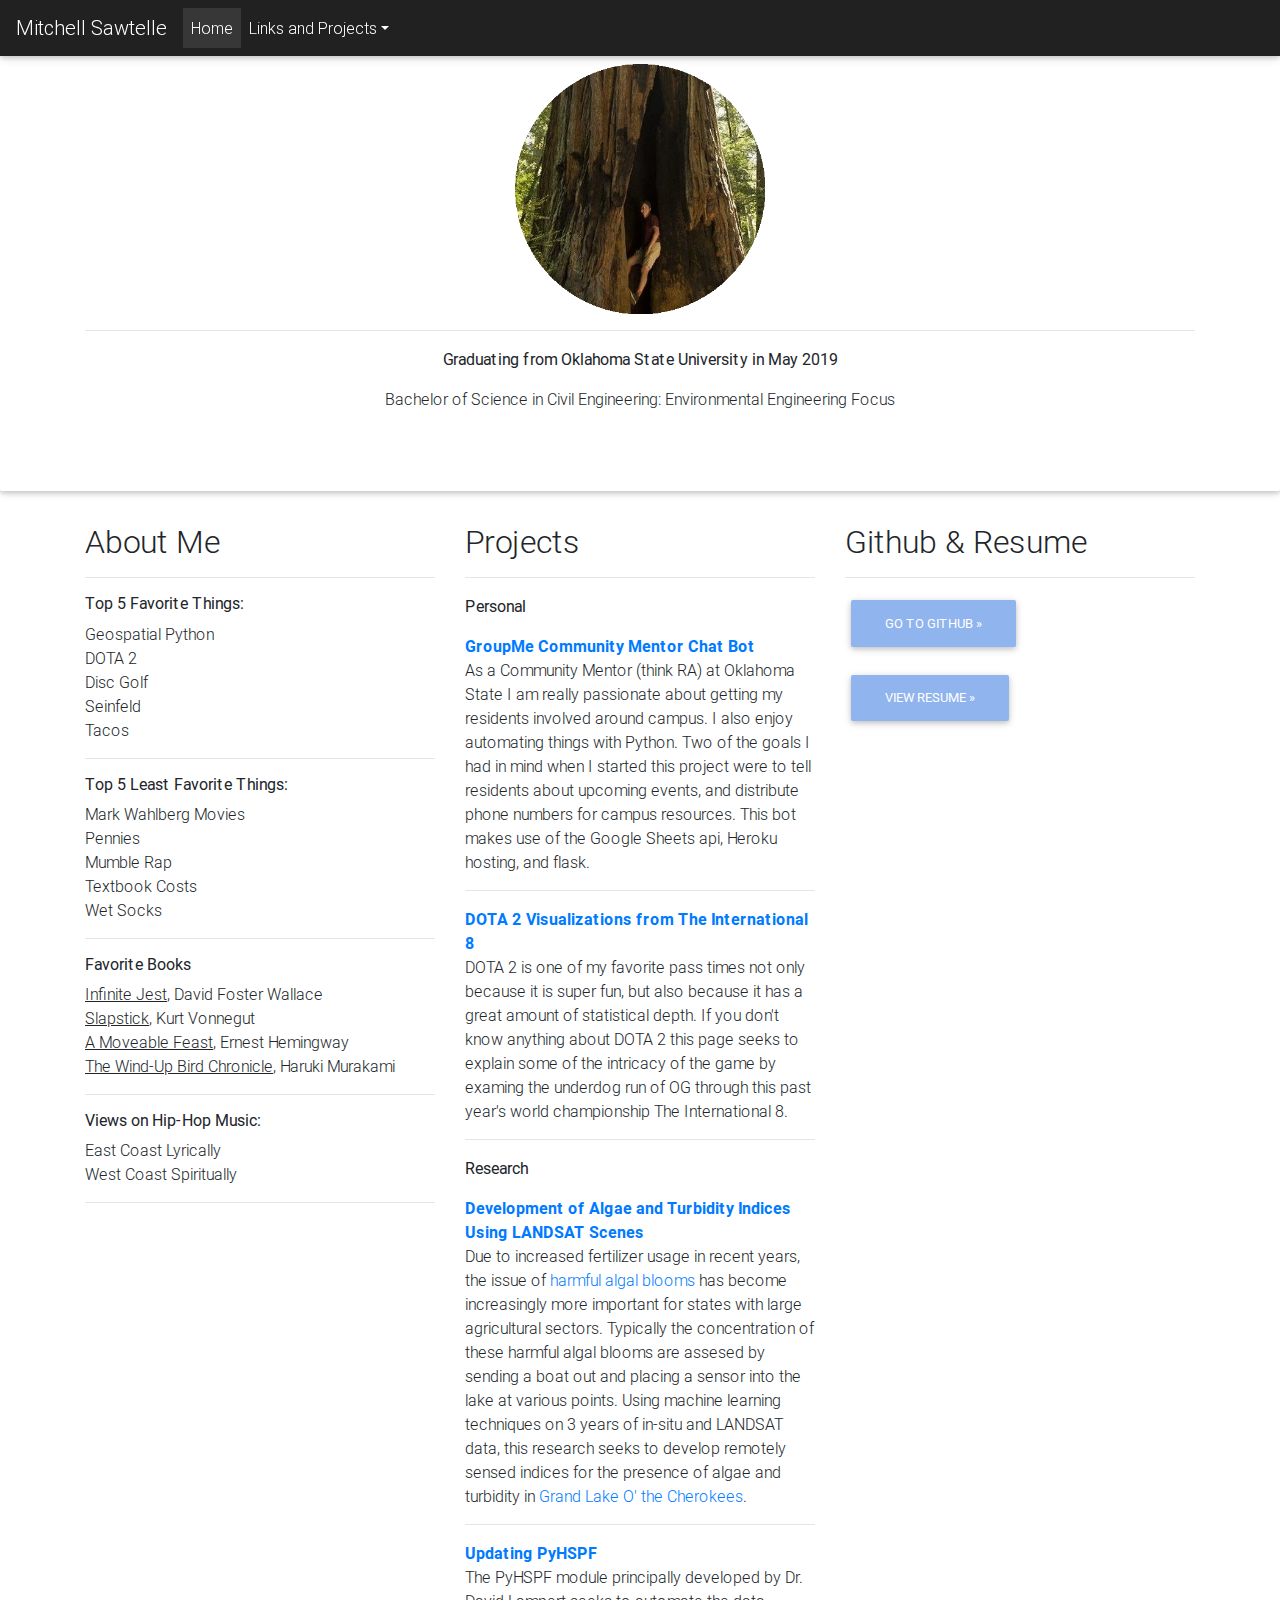
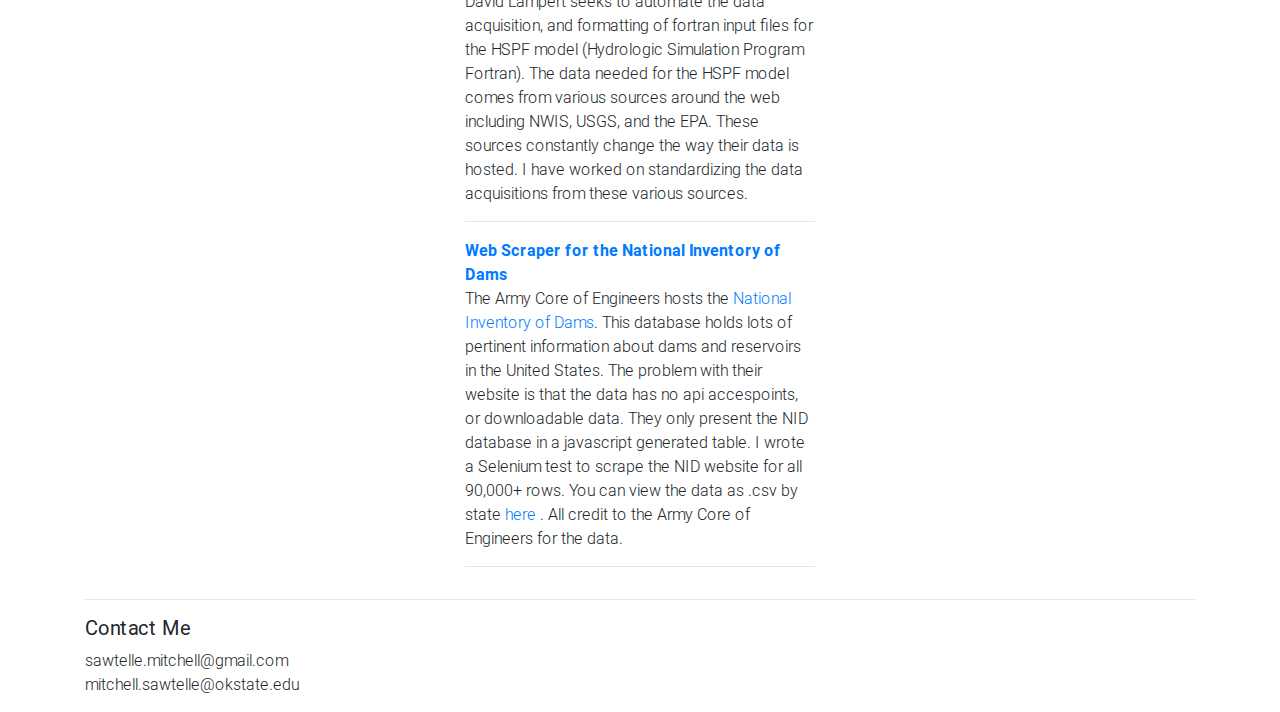
==== templates/index.html @ 16decd2f "added resume template" ====
<!DOCTYPE html>
<html lang="en">

<head>
  <meta charset="utf-8">
  <meta name="viewport" content="width=device-width, initial-scale=1, shrink-to-fit=no">
  <meta http-equiv="x-ua-compatible" content="ie=edge">
  <title>Mitchell Sawtelle Personal Site</title>
  <!-- Font Awesome -->
  <link rel="stylesheet" href="https://maxcdn.bootstrapcdn.com/font-awesome/4.7.0/css/font-awesome.min.css">
  <!-- Bootstrap core CSS -->
  <link href="../static/css/bootstrap.min.css" rel="stylesheet">
  <!-- Material Design Bootstrap -->
  <link href="../static/css/mdb.min.css" rel="stylesheet">
  <!-- Your custom styles (optional) -->
  <link rel="stylesheet" href="https://fonts.googleapis.com/css?family=Lora">
  <link rel="stylesheet" href="../static/css/style.css">
  <link rel="stylesheet" href="../static/css/animate.css">
</head>

<body>
  <nav class="navbar navbar-expand-md navbar-dark fixed-top bg-dark">
    <a class="navbar-brand" href="www.mitchellsawtelle.site">Mitchell Sawtelle</a>
    <button class="navbar-toggler" type="button" data-toggle="collapse" data-target="#navbarsExampleDefault" aria-controls="navbarsExampleDefault" aria-expanded="false" aria-label="Toggle navigation">
    <span class="navbar-toggler-icon"></span>
    </button>
    <div class="collapse navbar-collapse" id="navbarsExampleDefault">
      <ul class="navbar-nav mr-auto">
        <li class="nav-item active">
          <a class="nav-link" href="#">Home<span class="sr-only">(current)</span></a>
        </li>
        <li class="nav-item dropdown">
          <a class="nav-link dropdown-toggle" id="dropdown01" data-toggle="dropdown" aria-haspopup="true" aria-expanded="false">Links and Projects</a>
          <div class="dropdown-menu" aria-labelledby="dropdown01">
            <a class="dropdown-item" href="#">Github & Resume</a>
            <a class="dropdown-item" href="#">Personal Projects</a>
            <a class="dropdown-item" href="#">Research Projects</a>
            <a class="dropdown-item" href="gallery.html">Personal Photo Gallery</a>
          </div>
        </li>
      </ul>
    </div>
  </nav>
  <main role="main">
    <div class="jumbotron">
      <div class="container">
        <img class="wow fadeInUp rounded mx-auto d-block"src="../static/img/profile_pic/profile_pic.gif" alt="profile_pic" width="250" height="250">
        <hr>
        <p class='text-center'><strong>Graduating from Oklahoma State University in May 2019</strong></p>
        <p class="text-center">Bachelor of Science in Civil Engineering: Environmental Engineering Focus</p>
      </div>
    </div>

    <div class="container">
      <!-- Example row of columns -->
      <div class="row">
        <div class="col-md-4">
          <h2>About Me</h2>
          <hr>
          <h6><strong>Top 5 Favorite Things:</strong></h6>
          <ul class="list-unstyled">
            <li>Geospatial Python</li>
            <li>DOTA 2</li>
            <li>Disc Golf</li>
            <li>Seinfeld</li>
            <li>Tacos</li>
          </ul>
          <hr>
          <h6><strong>Top 5 Least Favorite Things:</strong></h6>
          <ul class="list-unstyled">
            <li>Mark Wahlberg Movies</li>
            <li>Pennies</li>
            <li>Mumble Rap</li>
            <li>Textbook Costs</li>
            <li>Wet Socks</li>
          </ul>
          <hr>
          <h6><strong>Favorite Books</strong></h6>
          <ul class="list-unstyled">
            <li><u>Infinite Jest</u>, David Foster Wallace</li>
            <li><u>Slapstick</u>, Kurt Vonnegut</li>
            <li><u>A Moveable Feast</u>, Ernest Hemingway</li>
            <li><u>The Wind-Up Bird Chronicle</u>, Haruki Murakami</li>
            <li></li>
          </ul>
          <hr>
          <h6><strong>Views on Hip-Hop Music:</strong></h6>
          <ul class="list-unstyled">
            <li>East Coast Lyrically<br>West Coast Spiritually</li>
          </ul>
          <hr>
        </div>
        <div class="col-md-4">
          <h2>Projects</h2>
          <hr>
          <p><strong>Personal</strong></p>
          <dl class="list-unstyled">
            <dt><a href="https://github.com/Msawtelle/GroupMe-Community-Mentor-Chat-Bot">GroupMe Community Mentor Chat Bot</a></dt>
            <dd>As a Community Mentor (think RA) at Oklahoma State I am really passionate about getting my residents involved around campus. I also enjoy automating things with Python.
                Two of the goals I had in mind when I started this project were to tell residents about upcoming events, and distribute phone numbers for campus resources. This bot makes use of
                the Google Sheets api, Heroku hosting, and flask.
            </dd><hr>
            <dt> <a href="dota2.html">DOTA 2 Visualizations from The International 8</a></dt>
            <dd>DOTA 2 is one of my favorite pass times not only because it is super fun, but also because it has a great amount
                of statistical depth. If you don't know anything about DOTA 2 this page seeks to explain some of the intricacy of the game by examing
                the underdog run of OG through this past year's world championship The International 8.
            </dd><hr>
          </dl>
          <p><strong>Research</strong></p>
          <dl class="list-unstyled">
            <dt><a href="algae.html">Development of Algae and Turbidity Indices Using LANDSAT Scenes</a></dt>
            <dd>Due to increased fertilizer usage in recent years, the issue of <a href="https://oceanservice.noaa.gov/hazards/hab/">harmful algal blooms </a>has become
                increasingly more important for states with large agricultural sectors. Typically the concentration of these harmful
                algal blooms are assesed by sending a boat out and placing a sensor into the lake at various points. Using machine learning techniques on 3 years of in-situ and LANDSAT data, this research seeks to develop remotely sensed indices for the presence of algae and turbidity in <a href="https://www.grandlake.com/information">Grand Lake O' the Cherokees</a>.</dd><hr>
            <dt><a href="https://github.com/EnvironmentalSoftware/PyHSPF">Updating PyHSPF</a></dt>
            <dd>The PyHSPF module principally developed by Dr. David Lampert seeks to automate the data acquisition, and formatting of fortran input files for the HSPF model (Hydrologic Simulation Program Fortran). The data needed for the HSPF model comes from various sources around the web including NWIS, USGS, and the EPA. These sources constantly change the way their data is hosted. I have worked on standardizing the data acquisitions from these various sources.</dd><hr>
            <dt><a href="#">Web Scraper for the National Inventory of Dams</a></dt>
            <dd>The Army Core of Engineers hosts the <a href="http://nid.usace.army.mil/cm_apex/f?p=838:12">National Inventory of Dams</a>. This database holds lots of pertinent information about dams and reservoirs in the United States. The problem with their website is that the data has no api accespoints, or downloadable data. They only present the NID database in a javascript generated table. I wrote a Selenium test to scrape the NID website for all 90,000+ rows. You can view the data as .csv by state <a href="#">here</a> . All credit to the Army Core of Engineers for the data.</dd><hr>
          </dl>
        </div>
        <div class="col-md-4">
          <h2>Github & Resume</h2>
          <hr>
          <p><a class="btn btn-secondary" href="#" role="button">Go to Github &raquo;</a></p>
          <p><a class="btn btn-secondary" href="/resume.html" role="button">View Resume &raquo;</a></p>
        </div>
      </div>
      <hr>

    </div> <!-- /container -->

  </main>
  <footer>
    <div class="container">
      <div class="row">
        <div class="col-md-4">
          <h5><strong>Contact Me</strong></h5>
          <ul class="list-unstyled">
            <li>sawtelle.mitchell@gmail.com</li>
            <li>mitchell.sawtelle@okstate.edu</li>
          </ul>

        </div>

      </div>

    </div>
  </footer>

  <!-- Bootstrap core JavaScript
  ================================================== -->
  <!-- Placed at the end of the document so the pages load faster -->
  <script src="https://code.jquery.com/jquery-3.3.1.slim.min.js" integrity="sha384-q8i/X+965DzO0rT7abK41JStQIAqVgRVzpbzo5smXKp4YfRvH+8abtTE1Pi6jizo" crossorigin="anonymous"></script>
  <script>window.jQuery || document.write('<script src="../../../../assets/js/vendor/jquery-slim.min.js"><\/script>')</script>
  <script src="../../../../assets/js/vendor/popper.min.js"></script>
  <script src="../../../../dist/js/bootstrap-material-design.min.js"></script>
  <!-- JQuery -->
  <!-- SCRIPTS -->
  <script type="text/javascript" src="../static/js/jquery-3.3.1.min.js"></script>
  <!-- Bootstrap tooltips -->
  <script type="text/javascript" src="../static/js/popper.min.js"></script>
  <!-- Bootstrap core JavaScript -->
  <script type="text/javascript" src="../static/js/bootstrap.min.js"></script>
  <!-- MDB core JavaScript -->
  <script type="text/javascript" src="../static/js/mdb.min.js"></script>
  <script type="text/javascript" src="../static/js/wow.min.js"></script>
  <script>new WOW().init();</script>
</body>

</html>
---- static/css/style.css ----
.jumbotron{
 background-image: url(‘../img/background.png’);
 background-size: cover;
 background-repeat: no-repeat;
}
.btn,.btn-secondary,.btn-primary, .btn-primary:hover, .btn-primary:active, .btn-primary:visited {
    background-color: #90b4ed !important;
}
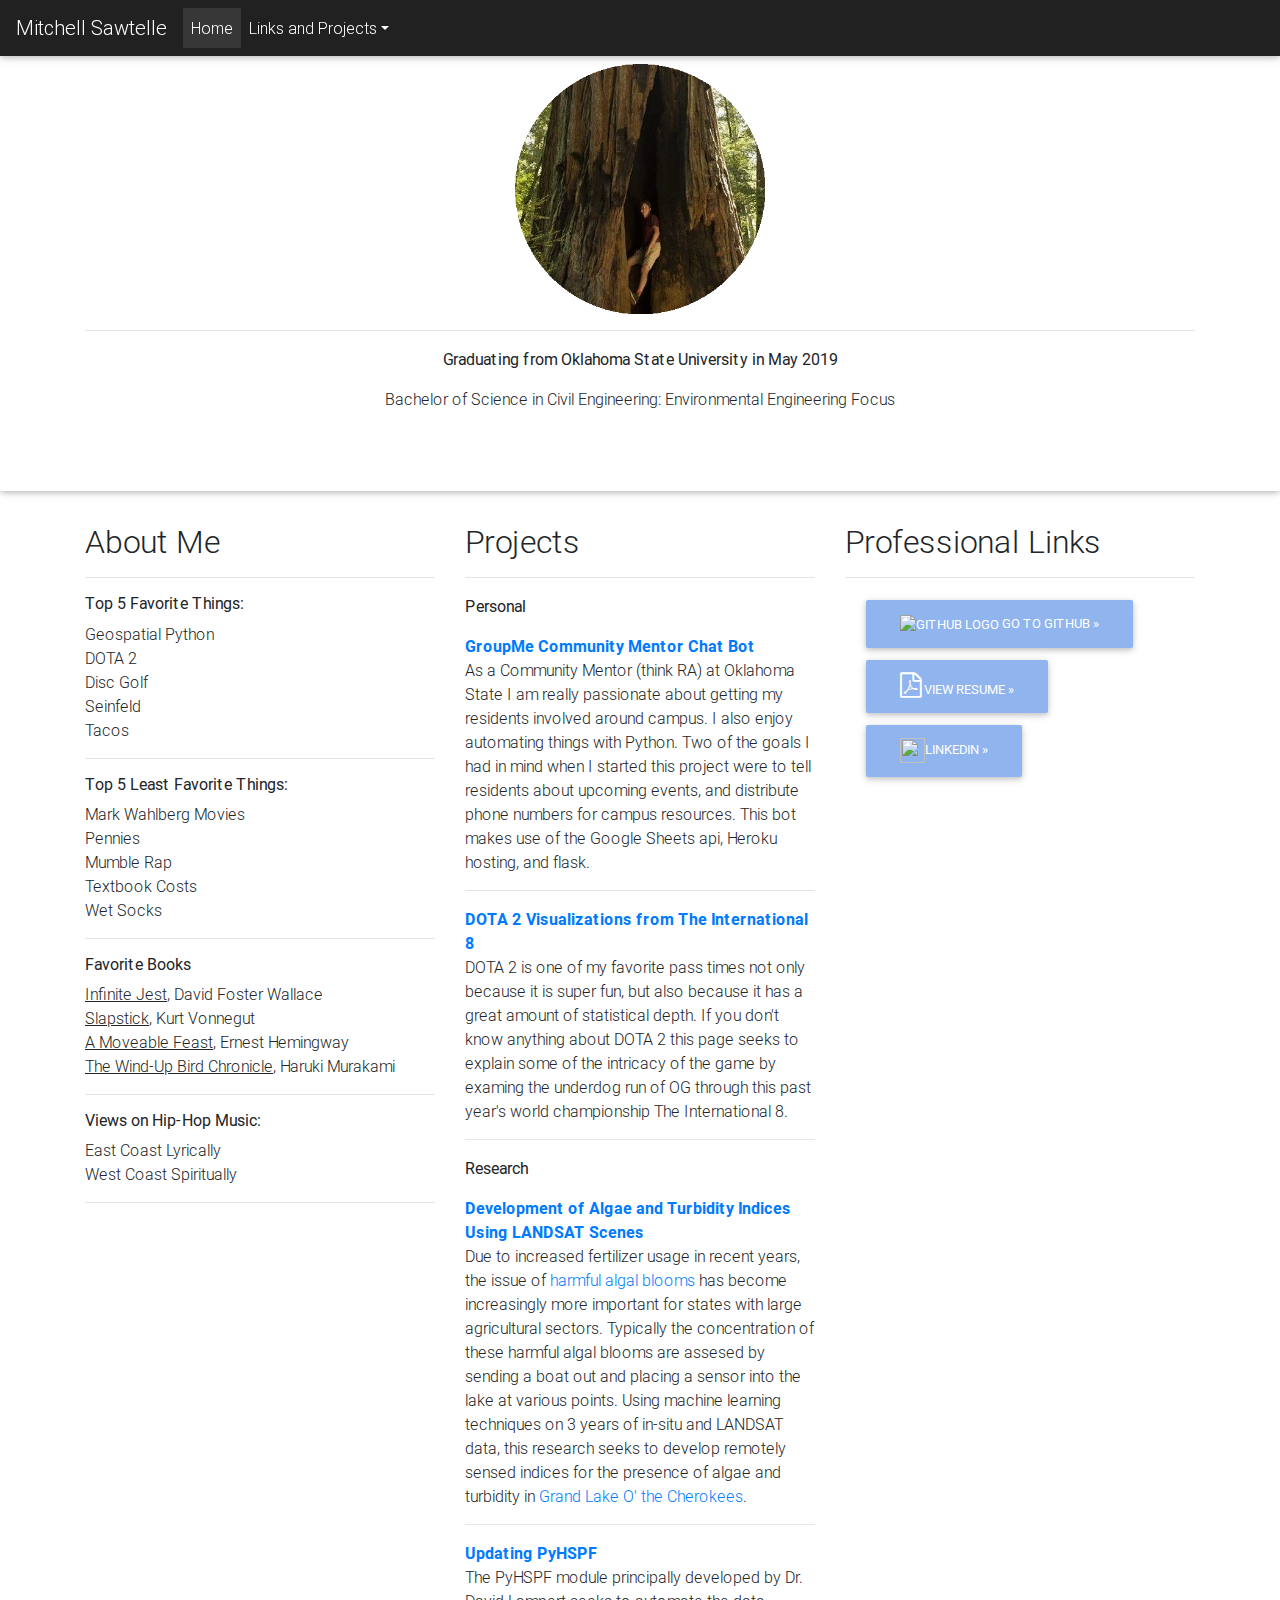
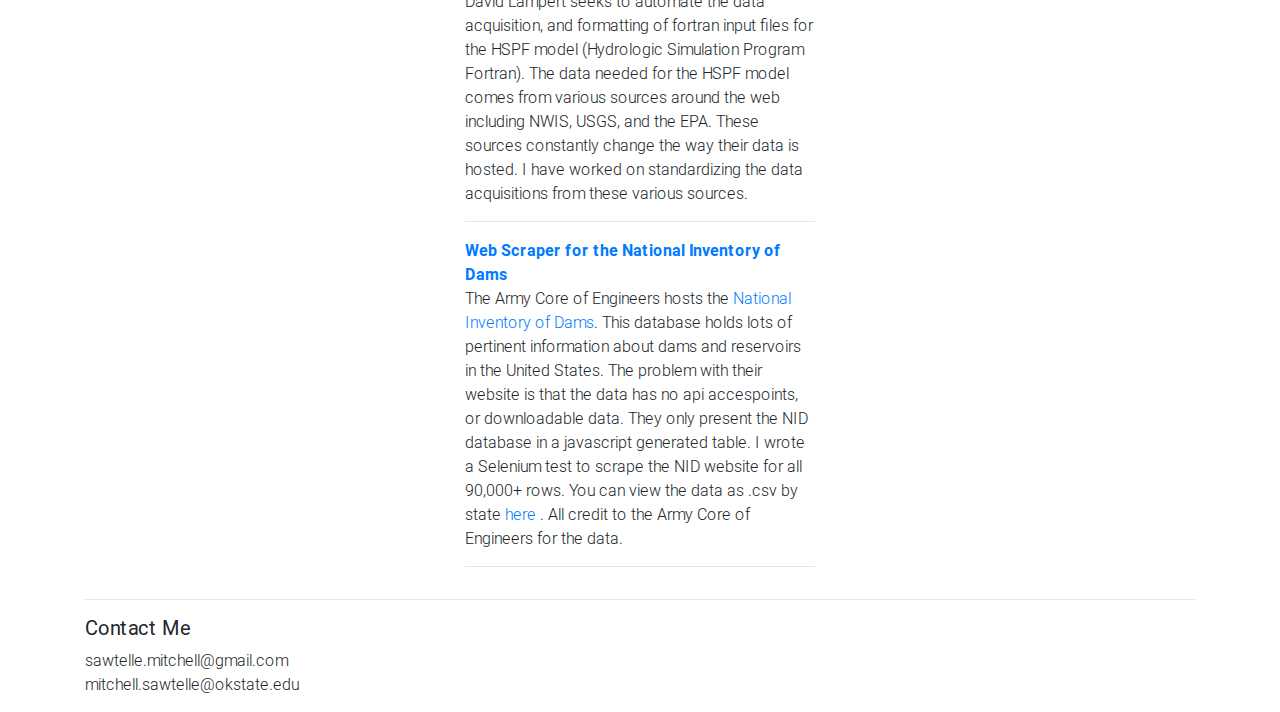
==== commit 5d1e7a02: "added social media icons" ====
--- a/templates/index.html
+++ b/templates/index.html
@@ -13,7 +13,6 @@
   <!-- Material Design Bootstrap -->
   <link href="../static/css/mdb.min.css" rel="stylesheet">
   <!-- Your custom styles (optional) -->
-  <link rel="stylesheet" href="https://fonts.googleapis.com/css?family=Lora">
   <link rel="stylesheet" href="../static/css/style.css">
   <link rel="stylesheet" href="../static/css/animate.css">
 </head>
@@ -27,12 +26,11 @@
     <div class="collapse navbar-collapse" id="navbarsExampleDefault">
       <ul class="navbar-nav mr-auto">
         <li class="nav-item active">
-          <a class="nav-link" href="#">Home<span class="sr-only">(current)</span></a>
+          <a class="nav-link" href="www.mitchellsawtelle.site">Home<span class="sr-only">(current)</span></a>
         </li>
         <li class="nav-item dropdown">
           <a class="nav-link dropdown-toggle" id="dropdown01" data-toggle="dropdown" aria-haspopup="true" aria-expanded="false">Links and Projects</a>
           <div class="dropdown-menu" aria-labelledby="dropdown01">
-            <a class="dropdown-item" href="#">Github & Resume</a>
             <a class="dropdown-item" href="#">Personal Projects</a>
             <a class="dropdown-item" href="#">Research Projects</a>
             <a class="dropdown-item" href="gallery.html">Personal Photo Gallery</a>
@@ -119,10 +117,14 @@
           </dl>
         </div>
         <div class="col-md-4">
-          <h2>Github & Resume</h2>
+          <h2>Professional Links</h2>
           <hr>
-          <p><a class="btn btn-secondary" href="#" role="button">Go to Github &raquo;</a></p>
-          <p><a class="btn btn-secondary" href="/resume.html" role="button">View Resume &raquo;</a></p>
+          <div class="col-md-12">
+            <a class="btn btn-secondary" href="https://github.com/Msawtelle" role="button"><img src="https://image.flaticon.com/icons/svg/25/25231.svg" alt="github logo" width="25px" height="25px">    Go to Github &raquo;</a>
+            <a class="btn btn-secondary" href="/resume" role="button" width="25px" height="25px"><i class="fa fa-file-pdf-o" style="font-size:25px"></i> View Resume &raquo;</a>
+            <a class="btn btn-secondary" href="https://www.linkedin.com/in/mitchell-sawtelle-410464172/" role="button"><img src="http://cofarming.info/wp-content/uploads/2017/01/Linkedin-logo-1-550x550-300x300.png" width="25px" height="25px">LinkedIn &raquo;</a>
+          </div>
+
         </div>
       </div>
       <hr>
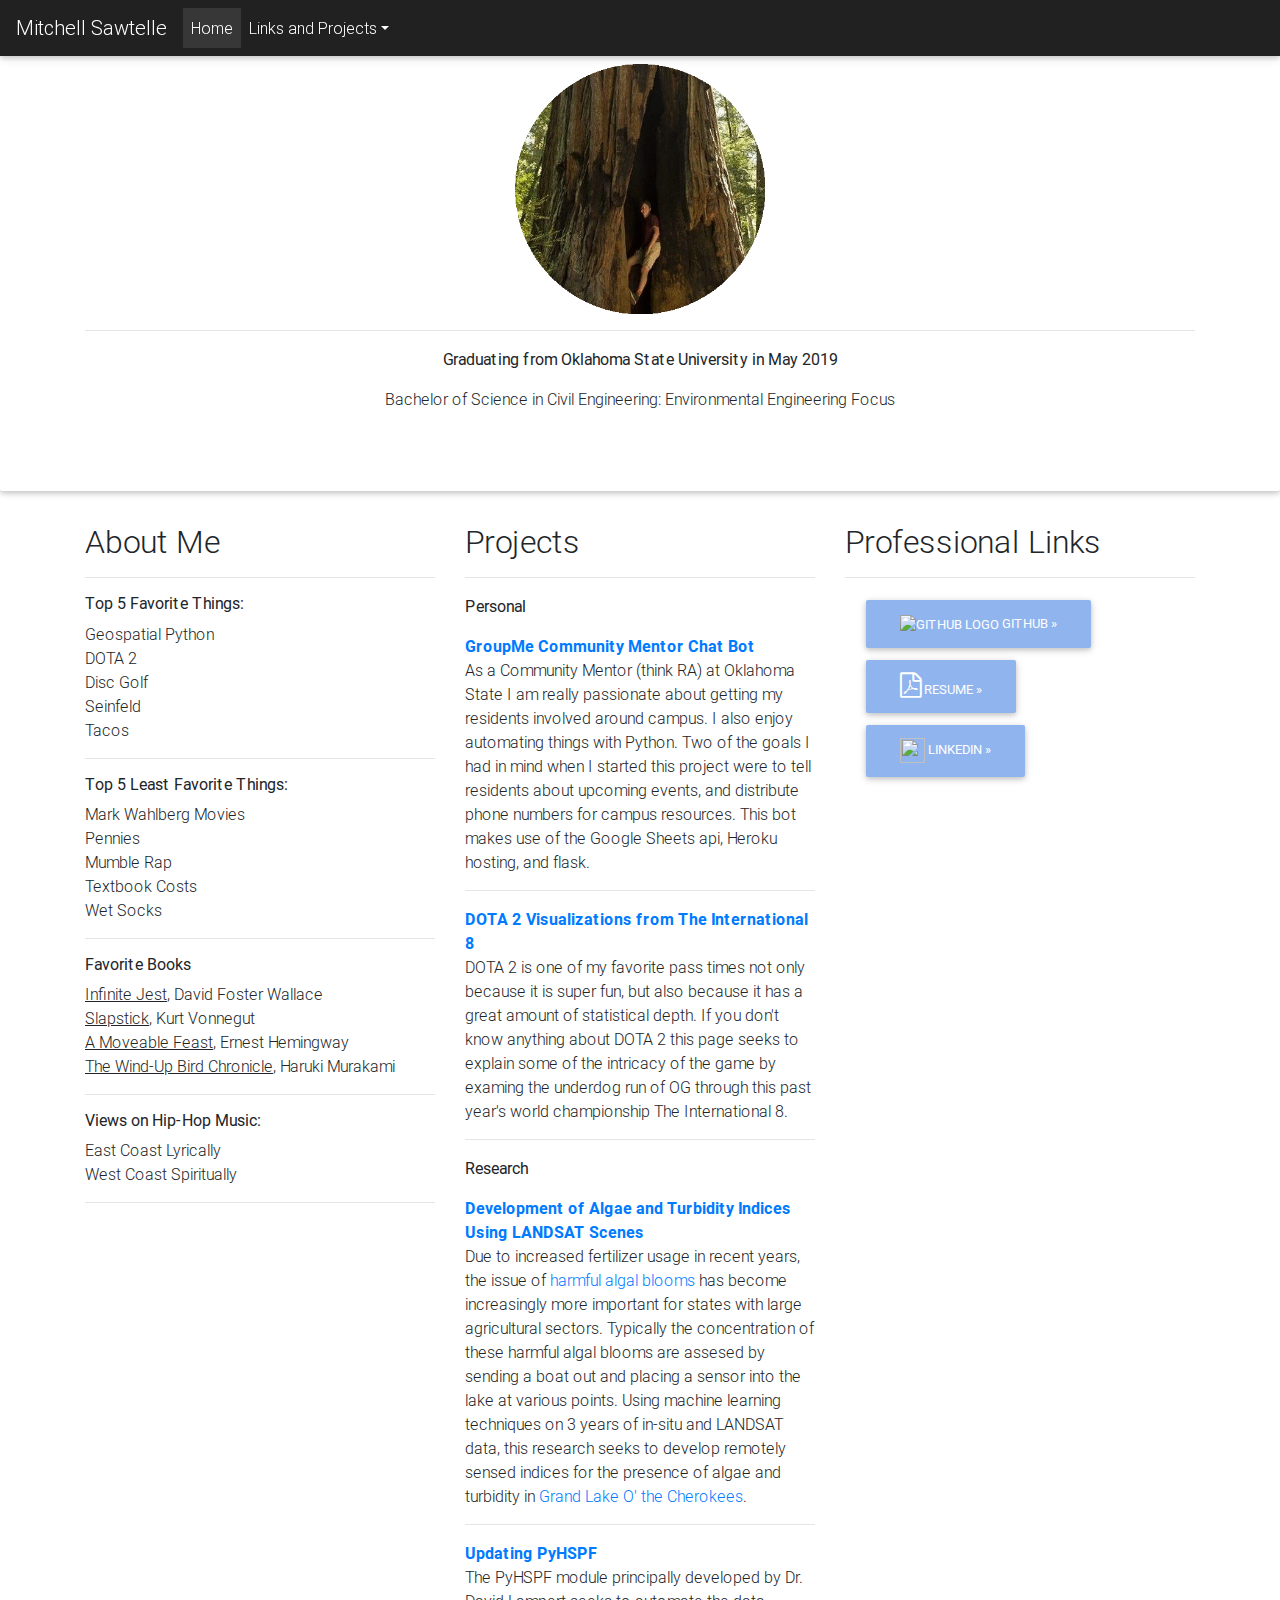
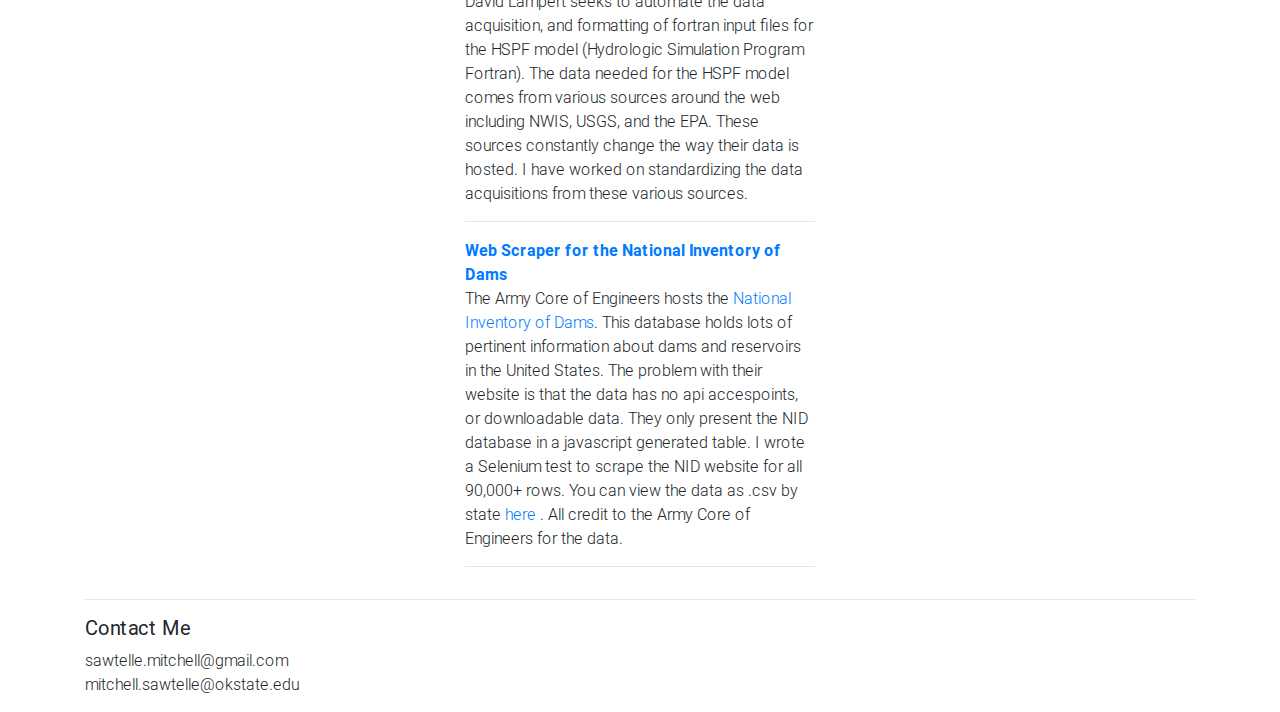
==== commit c8cf9df3: "added actual resume link" ====
--- a/templates/index.html
+++ b/templates/index.html
@@ -120,9 +120,9 @@
           <h2>Professional Links</h2>
           <hr>
           <div class="col-md-12">
-            <a class="btn btn-secondary" href="https://github.com/Msawtelle" role="button"><img src="https://image.flaticon.com/icons/svg/25/25231.svg" alt="github logo" width="25px" height="25px">    Go to Github &raquo;</a>
-            <a class="btn btn-secondary" href="/resume" role="button" width="25px" height="25px"><i class="fa fa-file-pdf-o" style="font-size:25px"></i> View Resume &raquo;</a>
-            <a class="btn btn-secondary" href="https://www.linkedin.com/in/mitchell-sawtelle-410464172/" role="button"><img src="http://cofarming.info/wp-content/uploads/2017/01/Linkedin-logo-1-550x550-300x300.png" width="25px" height="25px">LinkedIn &raquo;</a>
+            <a class="btn btn-secondary" href="https://github.com/Msawtelle" role="button"><img src="https://image.flaticon.com/icons/svg/25/25231.svg" alt="github logo" width="25px" height="25px">  Github &raquo;</a>
+            <a class="btn btn-secondary" href="/resume" role="button" width="25px" height="25px"><i class="fa fa-file-pdf-o" style="font-size:25px"></i> Resume &raquo;</a>
+            <a class="btn btn-secondary" href="https://www.linkedin.com/in/mitchell-sawtelle-410464172/" role="button"><img src="http://cofarming.info/wp-content/uploads/2017/01/Linkedin-logo-1-550x550-300x300.png" width="25px" height="25px"> LinkedIn &raquo;</a>
           </div>
 
         </div>
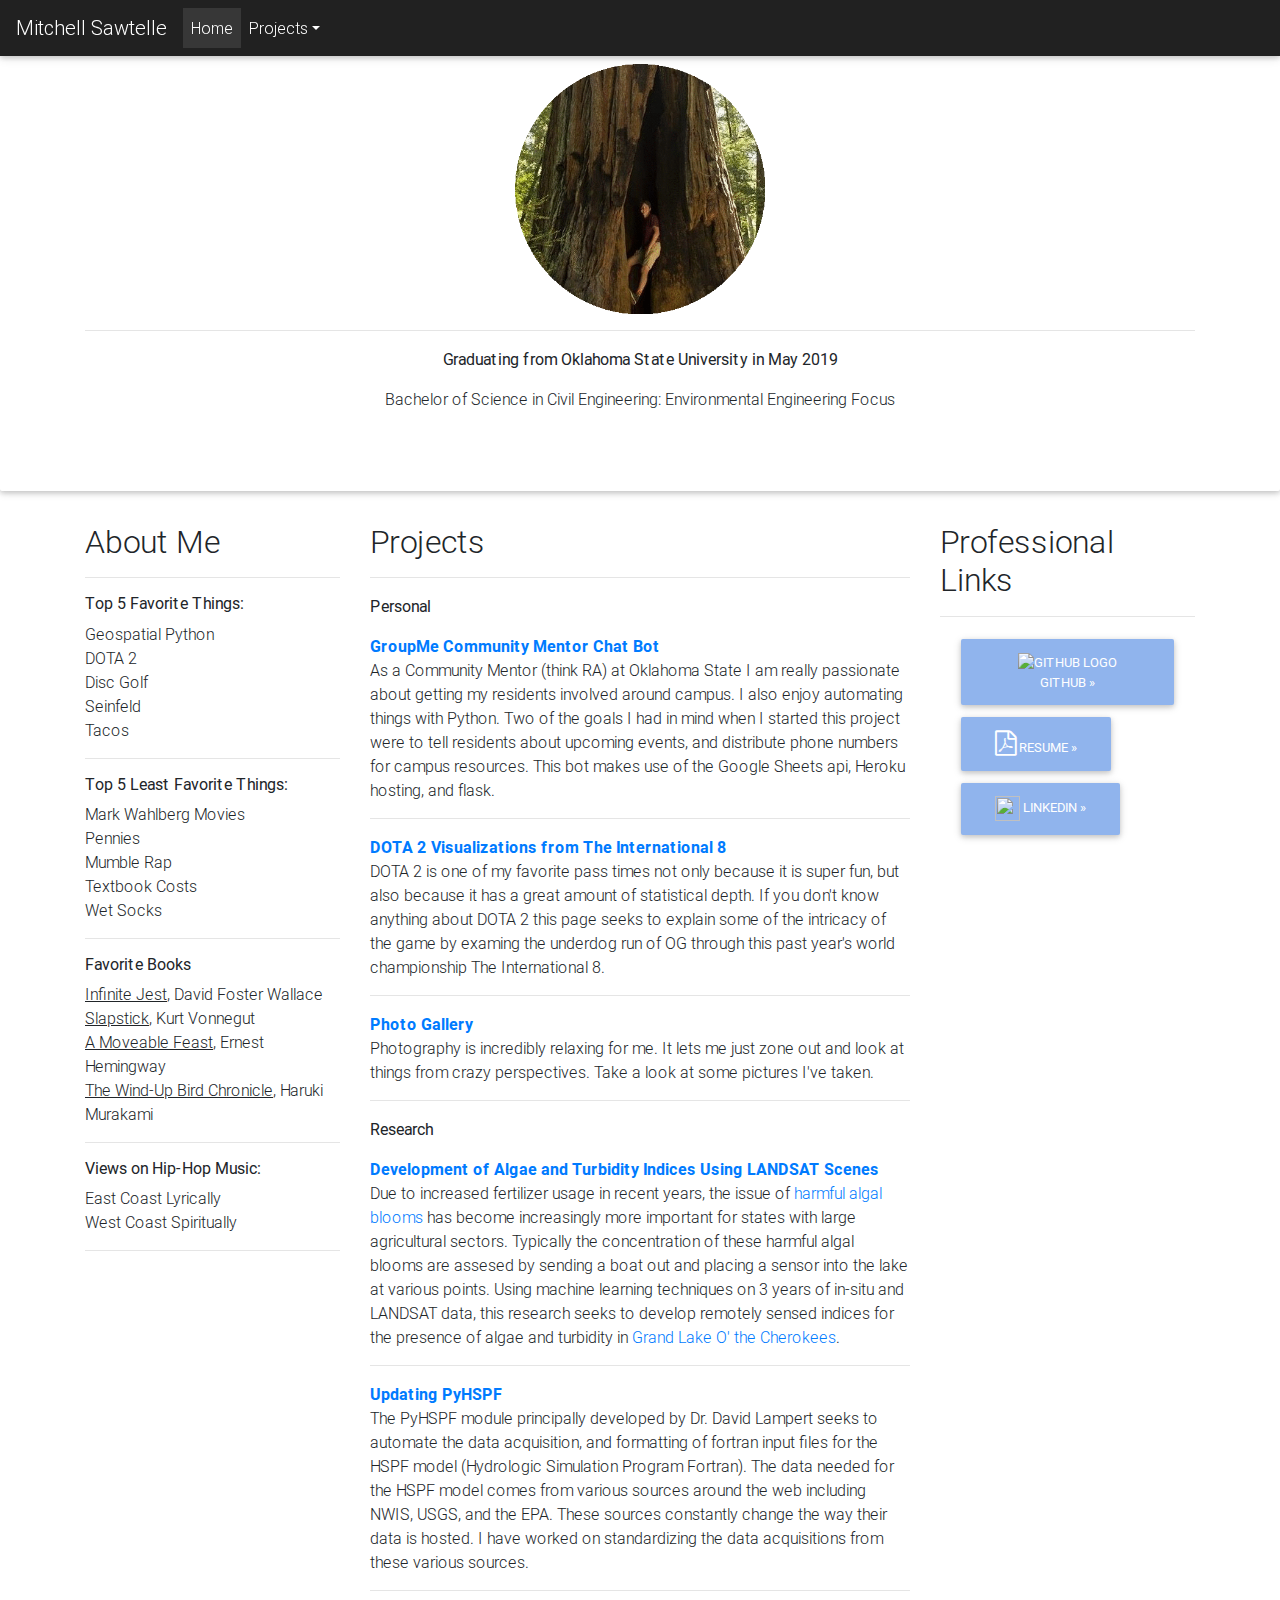
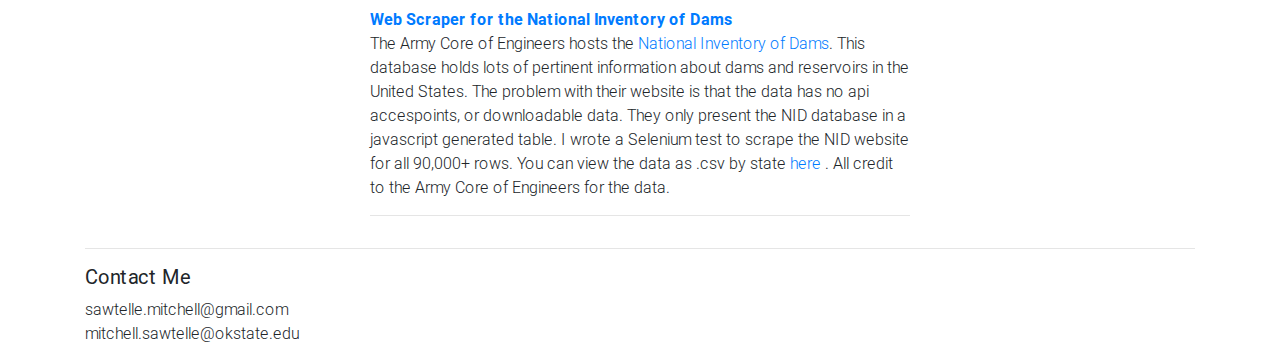
==== commit 61355a57: "updated landing page" ====
--- a/templates/index.html
+++ b/templates/index.html
@@ -29,11 +29,10 @@
           <a class="nav-link" href="www.mitchellsawtelle.site">Home<span class="sr-only">(current)</span></a>
         </li>
         <li class="nav-item dropdown">
-          <a class="nav-link dropdown-toggle" id="dropdown01" data-toggle="dropdown" aria-haspopup="true" aria-expanded="false">Links and Projects</a>
+          <a class="nav-link dropdown-toggle" id="dropdown01" data-toggle="dropdown" aria-haspopup="true" aria-expanded="false">Projects</a>
           <div class="dropdown-menu" aria-labelledby="dropdown01">
-            <a class="dropdown-item" href="#">Personal Projects</a>
-            <a class="dropdown-item" href="#">Research Projects</a>
-            <a class="dropdown-item" href="gallery.html">Personal Photo Gallery</a>
+            <a class="dropdown-item" href="#personal">Personal Projects</a>
+            <a class="dropdown-item" href="#research">Research Projects</a>
           </div>
         </li>
       </ul>
@@ -52,7 +51,7 @@
     <div class="container">
       <!-- Example row of columns -->
       <div class="row">
-        <div class="col-md-4">
+        <div class="col-md-3">
           <h2>About Me</h2>
           <hr>
           <h6><strong>Top 5 Favorite Things:</strong></h6>
@@ -88,8 +87,8 @@
           </ul>
           <hr>
         </div>
-        <div class="col-md-4">
-          <h2>Projects</h2>
+        <div class="col-md-6">
+          <h2 id="personal">Projects</h2>
           <hr>
           <p><strong>Personal</strong></p>
           <dl class="list-unstyled">
@@ -103,6 +102,8 @@
                 of statistical depth. If you don't know anything about DOTA 2 this page seeks to explain some of the intricacy of the game by examing
                 the underdog run of OG through this past year's world championship The International 8.
             </dd><hr>
+            <dt><a href="gallery.html">Photo Gallery</a></dt>
+            <dd>Photography is incredibly relaxing for me. It lets me just zone out and look at things from crazy perspectives. Take a look at some pictures I've taken.</dd><hr id="research">
           </dl>
           <p><strong>Research</strong></p>
           <dl class="list-unstyled">
@@ -116,7 +117,7 @@
             <dd>The Army Core of Engineers hosts the <a href="http://nid.usace.army.mil/cm_apex/f?p=838:12">National Inventory of Dams</a>. This database holds lots of pertinent information about dams and reservoirs in the United States. The problem with their website is that the data has no api accespoints, or downloadable data. They only present the NID database in a javascript generated table. I wrote a Selenium test to scrape the NID website for all 90,000+ rows. You can view the data as .csv by state <a href="#">here</a> . All credit to the Army Core of Engineers for the data.</dd><hr>
           </dl>
         </div>
-        <div class="col-md-4">
+        <div class="col-md-3">
           <h2>Professional Links</h2>
           <hr>
           <div class="col-md-12">
@@ -165,8 +166,12 @@
   <script type="text/javascript" src="../static/js/bootstrap.min.js"></script>
   <!-- MDB core JavaScript -->
   <script type="text/javascript" src="../static/js/mdb.min.js"></script>
-  <script type="text/javascript" src="../static/js/wow.min.js"></script>
+  <script type="text/javascript" src="../static/js/modules/wow.js"></script>
   <script>new WOW().init();</script>
+  <script type="text/javascript" src="../static/js/smooth_scroll.js"></script>
+  <script type="text/javascript">document.querySelector('.hello').scrollIntoView({
+  behavior: 'smooth'
+});</script>
 </body>
 
 </html>
